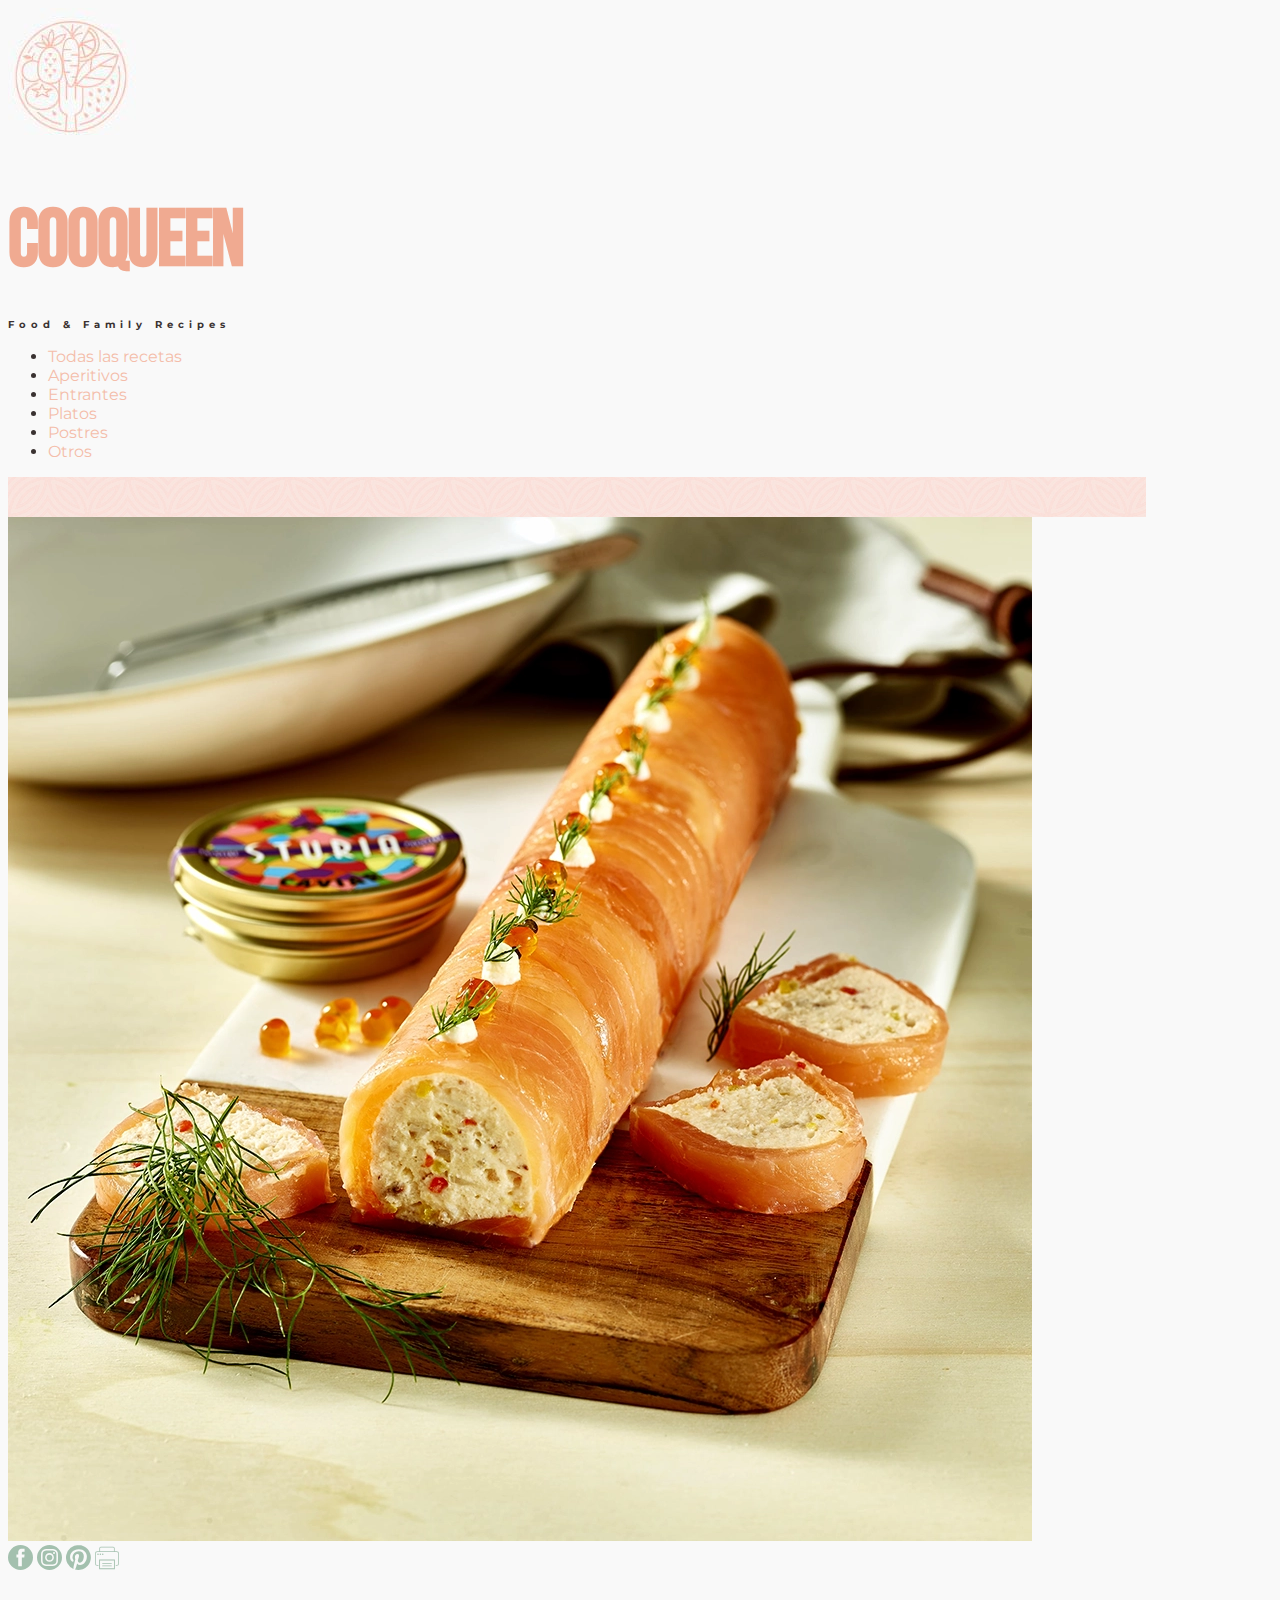
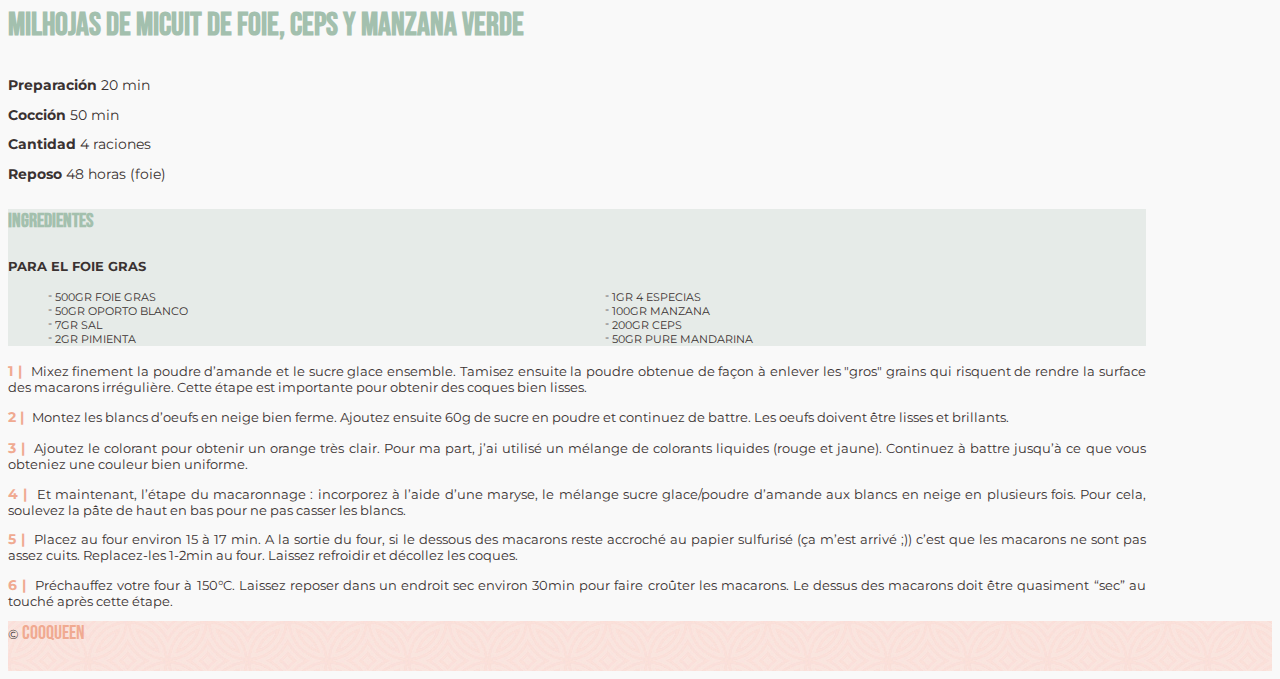
==== recipe.html @ 799fcea4 "initial" ====
<!doctype html>
<html lang="es">
<head>
    <title>Single Recipes</title>
    <meta charset="UTF-8">
    <meta name="viewport" content="width=device-width, initial-scale=1, shrink-to-fit=no">

    <link rel="preconnect" href="https://fonts.googleapis.com">
    <link rel="preconnect" href="https://fonts.gstatic.com" crossorigin>
    <link href="https://fonts.googleapis.com/css2?family=Bebas+Neue&display=swap" rel="stylesheet">
    <link href="https://fonts.googleapis.com/css2?family=Montserrat:wght@200;400&display=swap" rel="stylesheet">

    <link href="https://cdn.jsdelivr.net/npm/bootstrap@5.2.1/dist/css/bootstrap.min.css" rel="stylesheet" integrity="sha384-iYQeCzEYFbKjA/T2uDLTpkwGzCiq6soy8tYaI1GyVh/UjpbCx/TYkiZhlZB6+fzT" crossorigin="anonymous">
    <link rel="stylesheet" href="./main.css">
</head>

<body class="lab-light">
    <div class="container-fluid cooqueen" id="singleRecipe">
        <header>           
            <div class="row d-none d-md-flex">
                <div class="col-12 d-flex justify-content-center">
                    <img src="./assets/images/logo-grey.JPG" alt="logo" class="img-fluid">
                </div>
                <div class="col-12">
                    <h1 class="title text-center lh-1 mb-3">COOQUEEN</h1>
                    <h2 class="desc text-center text-uppercase ps-3 mb-4">Food & Family Recipes</h2>
                </div>
            </div>
            <nav class="main-nav d-flex justify-content-center">
                <ul class="list-unstyled list-inline" id="mainNavList">
                    <li class="list-inline-item"><a href="/" class="text-uppercase">Todas las recetas</a></li>
                    <li class="list-inline-item active"><a href="/" class="text-uppercase">Aperitivos</a></li>
                    <li class="list-inline-item"><a href="/" class="text-uppercase">Entrantes</a></li>
                    <li class="list-inline-item"><a href="/" class="text-uppercase">Platos</a></li>
                    <li class="list-inline-item"><a href="/" class="text-uppercase">Postres</a></li>
                    <li class="list-inline-item"><a href="/" class="text-uppercase">Otros</a></li>
                </ul>
            </nav>
        </header>

        <main class="recipe-main-box mx-auto mb-5">
            <div class="row mb-3">
                <div class="col-12">
                    <div class="separator"></div>
                </div>
            </div>
            
            <div class="row d-flex justify-content-center">
                <div class="col-12 col-sm-7">
                    <img src="./assets/images/buche-saumon-crab-full.webp" class="img-fluid" alt="Salmón Centolla Gazpacho">
                </div>
                <div class="col-12 col-sm-5">
                    <div class="d-flex align-items-center social-print mb-3">
                        <a href="/" class="lab-article-link" title="Link to Facebook">
                            <svg xmlns="http://www.w3.org/2000/svg" width="25" height="25" fill="#a3c0ae" viewBox="0 0 28.54 28.54"><g data-name="Capa 2"><path d="M14.27 0a14.27 14.27 0 1 0 14.27 14.27A14.27 14.27 0 0 0 14.27 0zm4.3 14.21H15.8v10.11h-4.13V14.21H9.61v-3.34h2.06V8.61c0-4.61 3.87-4.39 3.87-4.39h3.38V7.6H17a1.09 1.09 0 0 0-1.2 1.15v2.11h3.12z" data-name="Capa 1"/></g></svg>                    
                        </a>
                        <a href="/" class="lab-article-link ps-2" title="Link to Instagram">
                            <svg xmlns="http://www.w3.org/2000/svg" width="25" height="25" fill="#a3c0ae" viewBox="0 0 28.54 28.54"><g id="Capa_2" data-name="Capa 2"><g id="Capa_1-2" data-name="Capa 1"><circle class="cls-1" cx="14.27" cy="14.27" r="3.22" /><path class="cls-1" d="M21.79 8.58A3.2 3.2 0 0 0 20 6.75a5.34 5.34 0 0 0-1.79-.33c-1 0-1.32-.06-3.9-.06s-2.88 0-3.9.06a5.34 5.34 0 0 0-1.79.33 3.2 3.2 0 0 0-1.87 1.83 5.34 5.34 0 0 0-.33 1.79c0 1-.06 1.32-.06 3.9s0 2.88.06 3.9A5.34 5.34 0 0 0 6.75 20a3.2 3.2 0 0 0 1.83 1.83 5.34 5.34 0 0 0 1.79.33c1 0 1.32.06 3.9.06s2.88 0 3.9-.06a5.34 5.34 0 0 0 1.83-.37A3.2 3.2 0 0 0 21.79 20a5.34 5.34 0 0 0 .33-1.79c0-1 .06-1.32.06-3.9s0-2.88-.06-3.9a5.34 5.34 0 0 0-.33-1.83zm-7.52 10.64a5 5 0 1 1 5-5 5 5 0 0 1-5 5zm5.15-8.95a1.16 1.16 0 1 1 1.16-1.16 1.16 1.16 0 0 1-1.16 1.17z" /><path class="cls-1" d="M14.27 0a14.27 14.27 0 1 0 14.27 14.27A14.27 14.27 0 0 0 14.27 0zm9.59 18.25a7.08 7.08 0 0 1-.45 2.34 4.93 4.93 0 0 1-2.82 2.82 7.08 7.08 0 0 1-2.34.45c-1 0-1.36.06-4 .06s-2.95 0-4-.06a7.08 7.08 0 0 1-2.34-.45 4.93 4.93 0 0 1-2.82-2.82 7.08 7.08 0 0 1-.45-2.34c0-1-.06-1.36-.06-4s0-2.95.06-4a7.08 7.08 0 0 1 .45-2.34 4.93 4.93 0 0 1 2.86-2.78 7.08 7.08 0 0 1 2.34-.45c1 0 1.36-.06 4-.06s2.95 0 4 .06a7.08 7.08 0 0 1 2.34.45 4.93 4.93 0 0 1 2.82 2.82 7.08 7.08 0 0 1 .45 2.34c0 1 .06 1.36.06 4s-.05 2.93-.1 3.96z" /></g></g></svg>
                        </a>
                        <a href="/" class="lab-article-link ps-2" title="Link to Pinterest">
                            <svg xmlns="http://www.w3.org/2000/svg" width="25" height="25" fill="#a3c0ae" viewBox="0 0 28.54 28.54"><g data-name="Capa 2"><path d="M14.27 0a14.27 14.27 0 0 0-5.73 27.34 12.59 12.59 0 0 1 .25-3.28l1.84-7.77a5.46 5.46 0 0 1-.46-2.29c0-2.11 1.23-3.69 2.75-3.69a1.91 1.91 0 0 1 1.92 2.14c0 1.31-.83 3.26-1.26 5.06a2.21 2.21 0 0 0 2.25 2.75c2.7 0 4.52-3.47 4.52-7.59 0-3.13-2.11-5.47-5.94-5.47a6.76 6.76 0 0 0-7 6.83 4.12 4.12 0 0 0 .94 2.8.69.69 0 0 1 .2.79c-.07.26-.23.9-.29 1.15a.49.49 0 0 1-.71.36c-2-.81-2.92-3-2.92-5.45C4.62 9.66 8 4.8 14.82 4.8c5.45 0 9 3.94 9 8.17 0 5.6-3.11 9.78-7.7 9.78A4.09 4.09 0 0 1 12.67 21s-.83 3.29-1 3.92A12.07 12.07 0 0 1 10.23 28a14.27 14.27 0 1 0 4-28" data-name="Capa 1" /></g></svg>                                
                        </a>
                        <a href="javascript:window.print()" class="lab-article-link ps-2" title="Print">
                            <svg xmlns="http://www.w3.org/2000/svg" width="24" height="24" fill="#a3c0ae" viewBox="0 0 64 64" xml:space="preserve"><path d="M57.788 14.031H52.5V5.97a4 4 0 0 0-4-4h-33a4 4 0 0 0-4 4v8.062H6.212A6.22 6.22 0 0 0 0 20.243v26.27a6.22 6.22 0 0 0 6.212 6.213h2.38a1 1 0 1 0 0-2h-2.38A4.217 4.217 0 0 1 2 46.514v-26.27a4.217 4.217 0 0 1 4.212-4.213h51.576A4.217 4.217 0 0 1 62 20.243v26.27a4.217 4.217 0 0 1-4.212 4.213H56a1 1 0 1 0 0 2h1.788A6.22 6.22 0 0 0 64 46.514v-26.27a6.22 6.22 0 0 0-6.212-6.213zM13.5 5.97c0-1.103.897-2 2-2h33c1.103 0 2 .897 2 2v8h-37v-8z"/><path d="M44 45.032H20a.999.999 0 1 0 0 1.998h24a.999.999 0 1 0 0-1.998zM44 52.032H20a.999.999 0 1 0 0 1.998h24a.999.999 0 1 0 0-1.998z"/><circle cx="7.959" cy="21.841" r="2"/><circle cx="14.286" cy="21.841" r="2"/><circle cx="20.612" cy="21.841" r="2"/><path d="M11 62.031h42v-26H11v26zm2.404-23.596h37.192v21.193H13.404V38.435z"/></svg>                        
                        </a>
                    </div>
                    <div class="mb-2">
                        <h3 class="recipe-title text-uppercase">Milhojas de micuit de foie, ceps y manzana verde</h3>
                    </div>
                    <div class="recipe-info d-flex justify-content-between border-top border-bottom py-2 mb-3">
                        <p class="time mb-0">
                            <strong>Preparación</strong>
                            <span class="d-block">20 min</span>
                        </p>
                        <p class="baking mb-0">
                            <strong>Cocción</strong>
                            <span class="d-block">50 min</span>
                        </p>
                        <p class="quantity mb-0">
                            <strong>Cantidad</strong>
                            <span class="d-block">4 raciones</span>
                        </p>                   
                        <p class="rest mb-0">
                            <strong>Reposo</strong>
                            <span class="d-block">48 horas (foie)</span>					
                        </p>
                    </div>
                    <div class="ingredients-box mb-4">
                        <div class="p-3">
                            <h4 class="mb-2">Ingredientes</h4>
                            <div class="ingredients">
                                <span class="ingredients-title">Para el Foie Gras</span>
                                <ul class="ingredients-list ps-0 mb-0">
                                    <li>500gr Foie gras</li>
                                    <li>50gr Oporto blanco</li>
                                    <li>7gr sal</li>
                                    <li>2gr pimienta</li>
                                    <li>1gr 4 Especias</li>
                                    <li>100gr manzana</li>
                                    <li>200gr Ceps</li>
                                    <li>50gr Pure mandarina</li>
                                </ul>
                            </div>
                        </div>
                    </div>
                    <div class="elaboration-box mb-4">
                        <p><span>1 | </span>Mixez finement la poudre d’amande et le sucre glace ensemble. Tamisez ensuite la poudre obtenue de façon à enlever les "gros" grains qui risquent de rendre la surface des macarons irrégulière. Cette étape est importante pour obtenir des coques bien lisses.</p>
                        <p><span>2 | </span>Montez les blancs d’oeufs en neige bien ferme. Ajoutez ensuite 60g de sucre en poudre et continuez de battre. Les oeufs doivent être lisses et brillants.</p>
                        <p><span>3 | </span>Ajoutez le colorant pour obtenir un orange très clair. Pour ma part, j’ai utilisé un mélange de colorants liquides (rouge et jaune). Continuez à battre jusqu’à ce que vous obteniez une couleur bien uniforme.</p>
                        <p><span>4 | </span>Et maintenant, l’étape du macaronnage : incorporez à l’aide d’une maryse, le mélange sucre glace/poudre d’amande aux blancs en neige en plusieurs fois. Pour cela, soulevez la pâte de haut en bas pour ne pas casser les blancs.</p>
                        <p><span>5 | </span>Placez au four environ 15 à 17 min. A la sortie du four, si le dessous des macarons reste accroché au papier sulfurisé (ça m’est arrivé ;)) c’est que les macarons ne sont pas assez cuits. Replacez-les 1-2min au four. Laissez refroidir et décollez les coques.</p>
                        <p><span>6 | </span>Préchauffez votre four à 150°C. Laissez reposer dans un endroit sec environ 30min pour faire croûter les macarons. Le dessus des macarons doit être quasiment “sec” au touché après cette étape.</p>
                    </div>
                </div>
            </div>
        </main>
        
        <footer class="d-flex justify-content-center align-items-center">
            <span>&copy</span>
            <span class="year pe-2"></span>
            <span class="brand">COOQUEEN</span>
        </footer>
    </div>

    <script src="https://cdn.jsdelivr.net/npm/@popperjs/core@2.11.6/dist/umd/popper.min.js" integrity="sha384-oBqDVmMz9ATKxIep9tiCxS/Z9fNfEXiDAYTujMAeBAsjFuCZSmKbSSUnQlmh/jp3" crossorigin="anonymous"></script>
    <script src="https://cdn.jsdelivr.net/npm/bootstrap@5.2.1/dist/js/bootstrap.min.js" integrity="sha384-7VPbUDkoPSGFnVtYi0QogXtr74QeVeeIs99Qfg5YCF+TidwNdjvaKZX19NZ/e6oz" crossorigin="anonymous"></script>

</body>
</html>
---- main.css ----
::-webkit-input-placeholder,
input[placeholder],
[placeholder],
*[placeholder] {
  font-size: 0.7rem;
  color: #717171;
}

body {
  color: #3a3231;
  font-family: "Montserrat", sans-serif;
}
body.lab-light {
  background: #f9f9f9;
}
body a {
  color: #f4bdaa;
  text-decoration: none;
  transition: all 0.25s ease-in-out;
}
body a:before {
  transition: all 0.3s ease-in-out;
}
body a:hover {
  color: #3a3231;
}


.lab-nav {
  background-image: url("./assets/images/bground/motif-primary.jpg");
  background-repeat: repeat-x;
  font-size: 0.8rem;
}
.cooqueen header .lab-nav a, .cooqueen header .lab-nav span {
  color: rgba(0, 0, 0, 0.35);
}
.cooqueen .title {
  font-family: "Bebas Neue", cursive;
  font-size: 5rem;
  letter-spacing: -2px;
  color: #f0aa91;
}
.cooqueen .desc {
  margin-top: -1.5rem;
  font-size: 0.65rem;
  letter-spacing: 5px;
  color: #3a3231;
}
.cooqueen header #mainNav a {
  position: relative;
  color: #3a3231;
  font-size: 0.9rem;
}



.cooqueen .masonry {
  transition: all 0.5s ease-in-out;
  column-count: 2;
  column-gap: 15px;
  column-fill: initial;
}
.cooqueen .masonry .brick {
  margin-bottom: 15px;
  display: inline-block;
  vertical-align: top;
  background: #f4bdaa;
}
.cooqueen .masonry .brick img {
  opacity: 1;
  display: block;
  width: 100%;
  height: auto;
  transition: all 0.5s ease-in-out;
  backface-visibility: hidden;
}
.cooqueen .masonry .brick:hover img {
  opacity: 0.1;
}
.cooqueen .masonry .brick .backside {
  transition: 0.5s ease;
  opacity: 0;
  position: absolute;
  top: 50%;
  left: 50%;
  width:90%;
  transform: translate(-50%, -50%);
  -ms-transform: translate(-50%, -50%);
  text-align: center;
}
.cooqueen .masonry .brick:hover .backside {
  opacity: 1;
}


.cooqueen .recipe-main-box {
  max-width: 90%;
}
.cooqueen .recipe-main-box .separator {
  background-image: url("./assets/images/bground/motif-primary.jpg");
  background-repeat: repeat-x;
  height: 40px;
}
.cooqueen .recipe-main-box .recipe-title {
  font-family: "Bebas Neue", cursive;
  font-size: 2rem;
  color: #a3c0ae;
}
.cooqueen .recipe-main-box .recipe-info {
  font-size: 0.85rem;
}
.cooqueen .recipe-main-box .ingredients-box {
  background: #e6ebe8;
}
.cooqueen .recipe-main-box .ingredients-box h4 {
  color: #a3c0ae;
  font-family: "Bebas Neue", cursive;
  font-size: 1.25rem;
}
.cooqueen .recipe-main-box .ingredients-box .ingredients span {
  display: block;
  margin-bottom: 0.75rem;
  text-transform: uppercase;
  font-weight: bold;
  font-size: 0.8rem;
}
.cooqueen .recipe-main-box .ingredients-box .ingredients ul {
  list-style: none;
  column-count: 2;
}
.cooqueen .recipe-main-box .ingredients-box .ingredients ul li {
  display: block;
  text-transform: uppercase;
  font-size: 0.7rem;
}
.cooqueen .recipe-main-box .ingredients-box .ingredients ul li:before {
  position: relative;
  top: -2px;
  content: " - ";
}
.cooqueen .recipe-main-box .elaboration-box p {
  font-size: 0.8rem;
  text-align: justify;
  margin-bottom: 0.75rem;
}
.cooqueen .recipe-main-box .elaboration-box p span {
  font-size: 0.9rem;
  font-weight: bold;
  color: #f0aa91;
  padding-right: 0.25rem;
}
.cooqueen .display-5 {
  font-family: "Bebas Neue", cursive;
  color: #f0aa91;
}


.cooqueen footer {
  height: 50px;
  background-image: url("./assets/images/bground/motif-primary.jpg");
  background-repeat: repeat-x;
  font-size: 0.8rem;
}
.cooqueen footer .brand {
  font-family: "Bebas Neue", cursive;
  font-size: 1.25rem;
  color: #f0aa91;
  padding-top: 1px;
}


@media (min-width: 768px) {
  .cooqueen header #mainNav li {
    border: none!important;
  }
  .cooqueen header #mainNav a:before {
    position: absolute;
    bottom: -6px;
    left: 0;
    display: block;
    width: 0;
    height: 2.5px;
    content: "";
    background: #a3c0ae;
  }
  .cooqueen header #mainNav a:hover:before,
  .cooqueen header #mainNav a.active:before {
    width: 100%;
  } 
  .cooqueen  .masonry {
    column-count: 3;
    column-gap: 30px;
  }
  .cooqueen .masonry .brick {
    margin-bottom: 30px;
  }
}
@media (min-width: 1200px) {
  .cooqueen  .masonry {
    column-count: 4;
  }
}
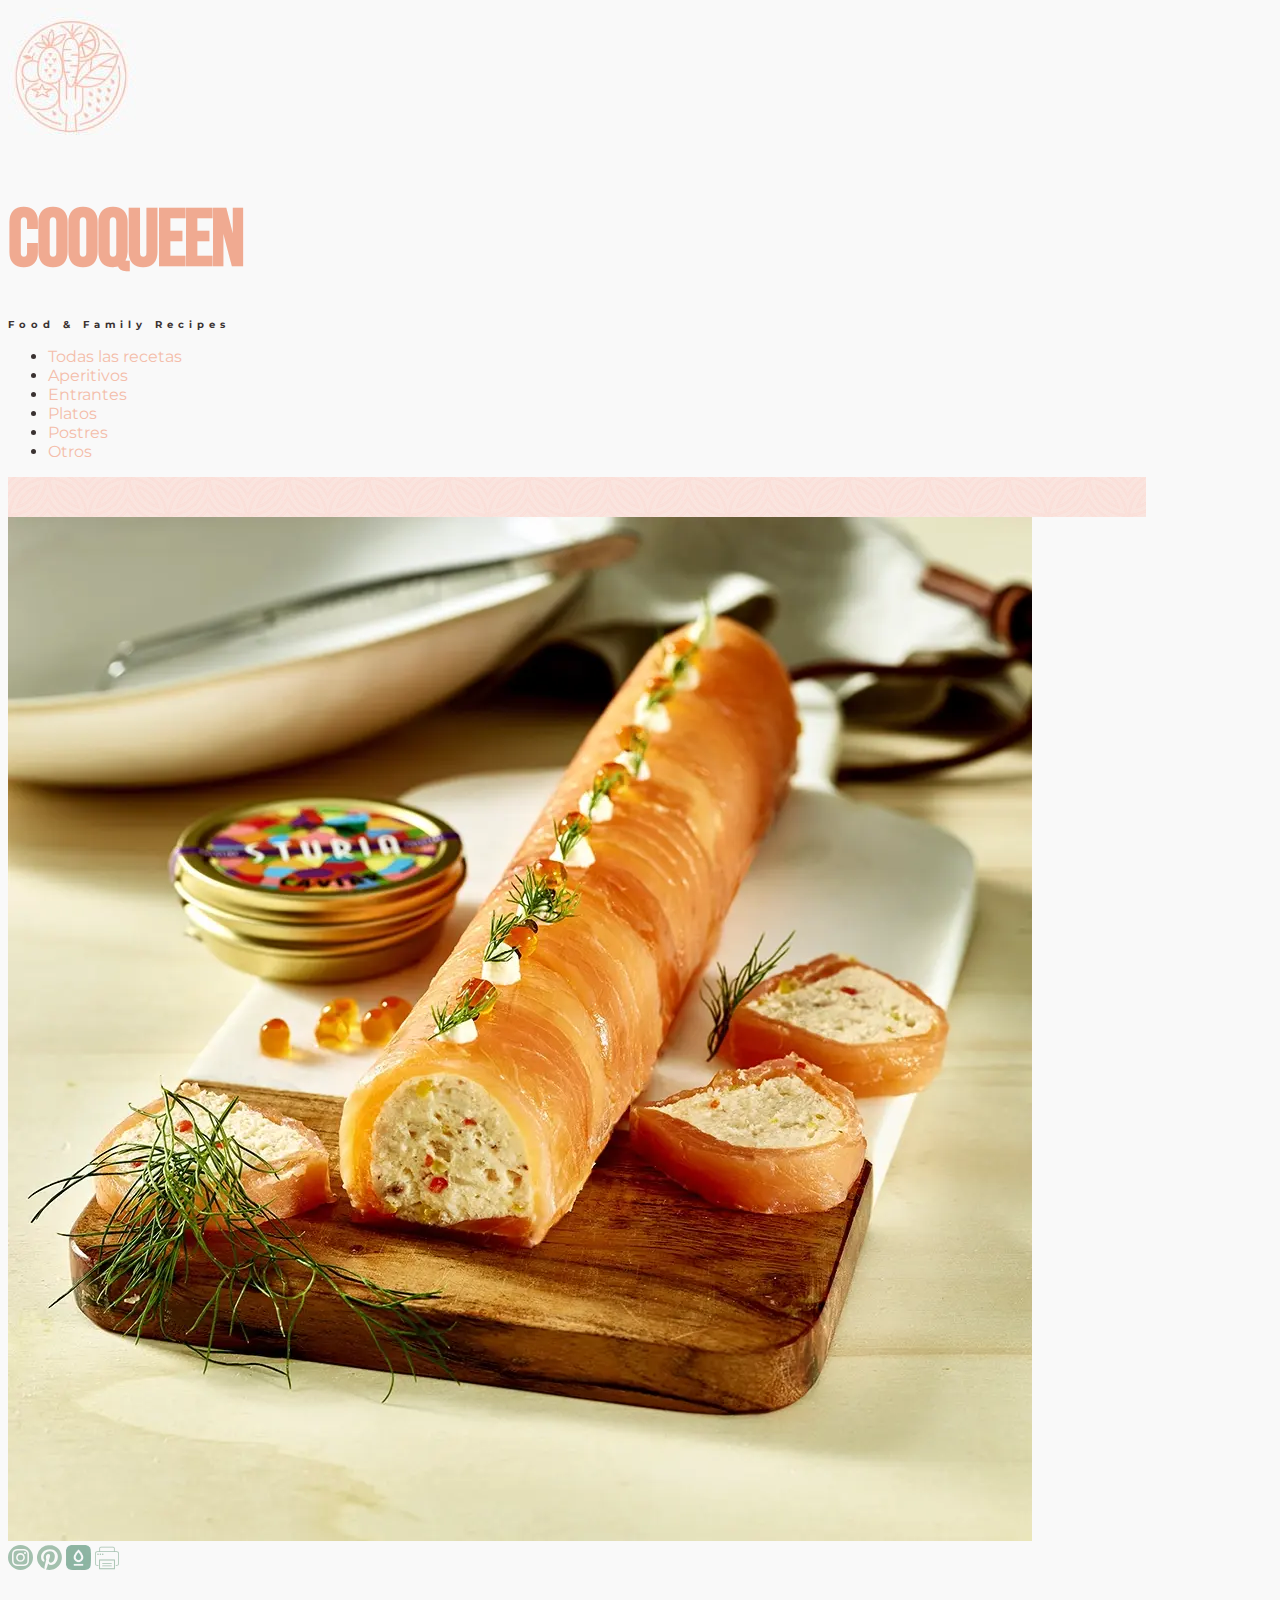
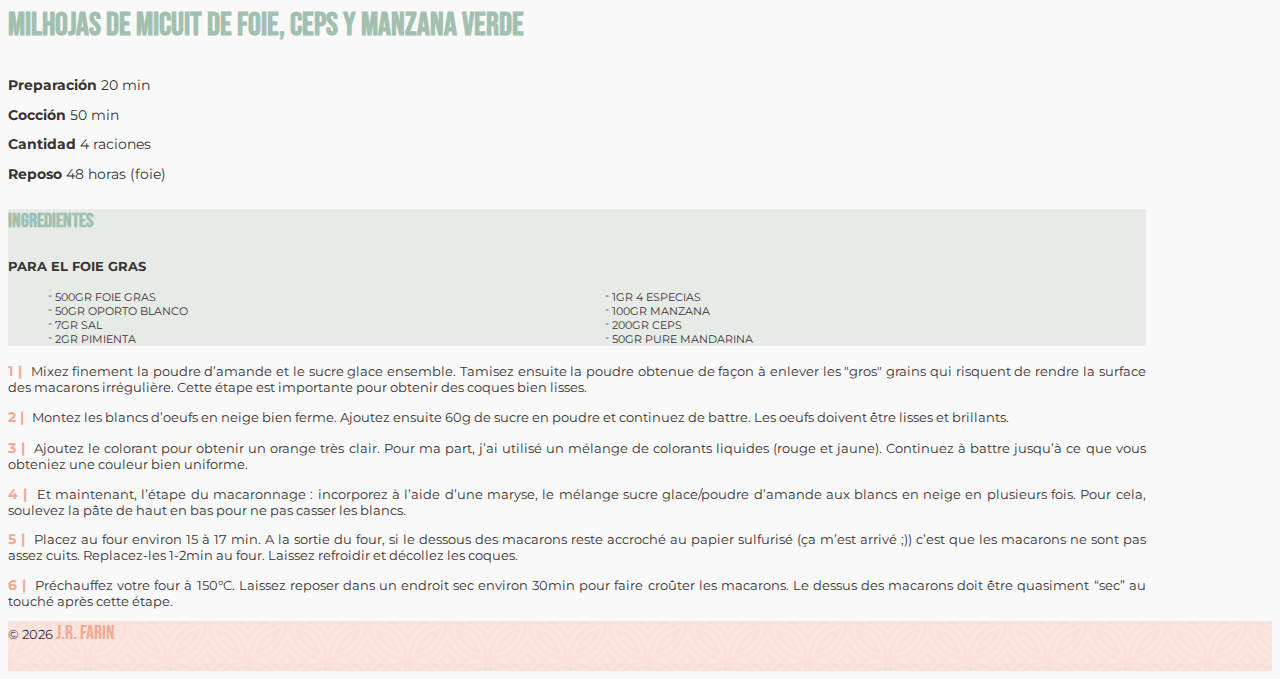
==== commit b1f9f938: "More Images" ====
--- a/recipe.html
+++ b/recipe.html
@@ -47,18 +47,18 @@
             
             <div class="row d-flex justify-content-center">
                 <div class="col-12 col-sm-7">
-                    <img src="./assets/images/buche-saumon-crab-full.webp" class="img-fluid" alt="Salmón Centolla Gazpacho">
+                    <img src="./assets/images/BucheSaumon.webp" class="img-fluid" alt="Buche de salmón">
                 </div>
                 <div class="col-12 col-sm-5">
-                    <div class="d-flex align-items-center social-print mb-3">
-                        <a href="/" class="lab-article-link" title="Link to Facebook">
-                            <svg xmlns="http://www.w3.org/2000/svg" width="25" height="25" fill="#a3c0ae" viewBox="0 0 28.54 28.54"><g data-name="Capa 2"><path d="M14.27 0a14.27 14.27 0 1 0 14.27 14.27A14.27 14.27 0 0 0 14.27 0zm4.3 14.21H15.8v10.11h-4.13V14.21H9.61v-3.34h2.06V8.61c0-4.61 3.87-4.39 3.87-4.39h3.38V7.6H17a1.09 1.09 0 0 0-1.2 1.15v2.11h3.12z" data-name="Capa 1"/></g></svg>                    
-                        </a>
+                    <div class="d-flex align-items-center social-print my-2">
                         <a href="/" class="lab-article-link ps-2" title="Link to Instagram">
                             <svg xmlns="http://www.w3.org/2000/svg" width="25" height="25" fill="#a3c0ae" viewBox="0 0 28.54 28.54"><g id="Capa_2" data-name="Capa 2"><g id="Capa_1-2" data-name="Capa 1"><circle class="cls-1" cx="14.27" cy="14.27" r="3.22" /><path class="cls-1" d="M21.79 8.58A3.2 3.2 0 0 0 20 6.75a5.34 5.34 0 0 0-1.79-.33c-1 0-1.32-.06-3.9-.06s-2.88 0-3.9.06a5.34 5.34 0 0 0-1.79.33 3.2 3.2 0 0 0-1.87 1.83 5.34 5.34 0 0 0-.33 1.79c0 1-.06 1.32-.06 3.9s0 2.88.06 3.9A5.34 5.34 0 0 0 6.75 20a3.2 3.2 0 0 0 1.83 1.83 5.34 5.34 0 0 0 1.79.33c1 0 1.32.06 3.9.06s2.88 0 3.9-.06a5.34 5.34 0 0 0 1.83-.37A3.2 3.2 0 0 0 21.79 20a5.34 5.34 0 0 0 .33-1.79c0-1 .06-1.32.06-3.9s0-2.88-.06-3.9a5.34 5.34 0 0 0-.33-1.83zm-7.52 10.64a5 5 0 1 1 5-5 5 5 0 0 1-5 5zm5.15-8.95a1.16 1.16 0 1 1 1.16-1.16 1.16 1.16 0 0 1-1.16 1.17z" /><path class="cls-1" d="M14.27 0a14.27 14.27 0 1 0 14.27 14.27A14.27 14.27 0 0 0 14.27 0zm9.59 18.25a7.08 7.08 0 0 1-.45 2.34 4.93 4.93 0 0 1-2.82 2.82 7.08 7.08 0 0 1-2.34.45c-1 0-1.36.06-4 .06s-2.95 0-4-.06a7.08 7.08 0 0 1-2.34-.45 4.93 4.93 0 0 1-2.82-2.82 7.08 7.08 0 0 1-.45-2.34c0-1-.06-1.36-.06-4s0-2.95.06-4a7.08 7.08 0 0 1 .45-2.34 4.93 4.93 0 0 1 2.86-2.78 7.08 7.08 0 0 1 2.34-.45c1 0 1.36-.06 4-.06s2.95 0 4 .06a7.08 7.08 0 0 1 2.34.45 4.93 4.93 0 0 1 2.82 2.82 7.08 7.08 0 0 1 .45 2.34c0 1 .06 1.36.06 4s-.05 2.93-.1 3.96z" /></g></g></svg>
                         </a>
                         <a href="/" class="lab-article-link ps-2" title="Link to Pinterest">
                             <svg xmlns="http://www.w3.org/2000/svg" width="25" height="25" fill="#a3c0ae" viewBox="0 0 28.54 28.54"><g data-name="Capa 2"><path d="M14.27 0a14.27 14.27 0 0 0-5.73 27.34 12.59 12.59 0 0 1 .25-3.28l1.84-7.77a5.46 5.46 0 0 1-.46-2.29c0-2.11 1.23-3.69 2.75-3.69a1.91 1.91 0 0 1 1.92 2.14c0 1.31-.83 3.26-1.26 5.06a2.21 2.21 0 0 0 2.25 2.75c2.7 0 4.52-3.47 4.52-7.59 0-3.13-2.11-5.47-5.94-5.47a6.76 6.76 0 0 0-7 6.83 4.12 4.12 0 0 0 .94 2.8.69.69 0 0 1 .2.79c-.07.26-.23.9-.29 1.15a.49.49 0 0 1-.71.36c-2-.81-2.92-3-2.92-5.45C4.62 9.66 8 4.8 14.82 4.8c5.45 0 9 3.94 9 8.17 0 5.6-3.11 9.78-7.7 9.78A4.09 4.09 0 0 1 12.67 21s-.83 3.29-1 3.92A12.07 12.07 0 0 1 10.23 28a14.27 14.27 0 1 0 4-28" data-name="Capa 1" /></g></svg>                                
+                        </a>
+                        <a href="/" class="lab-article-link ps-2" title="Link to Gronda">
+                            <img src="./assets/images/bground/grondaLogo.webp" width="25" height="25" alt="">
                         </a>
                         <a href="javascript:window.print()" class="lab-article-link ps-2" title="Print">
                             <svg xmlns="http://www.w3.org/2000/svg" width="24" height="24" fill="#a3c0ae" viewBox="0 0 64 64" xml:space="preserve"><path d="M57.788 14.031H52.5V5.97a4 4 0 0 0-4-4h-33a4 4 0 0 0-4 4v8.062H6.212A6.22 6.22 0 0 0 0 20.243v26.27a6.22 6.22 0 0 0 6.212 6.213h2.38a1 1 0 1 0 0-2h-2.38A4.217 4.217 0 0 1 2 46.514v-26.27a4.217 4.217 0 0 1 4.212-4.213h51.576A4.217 4.217 0 0 1 62 20.243v26.27a4.217 4.217 0 0 1-4.212 4.213H56a1 1 0 1 0 0 2h1.788A6.22 6.22 0 0 0 64 46.514v-26.27a6.22 6.22 0 0 0-6.212-6.213zM13.5 5.97c0-1.103.897-2 2-2h33c1.103 0 2 .897 2 2v8h-37v-8z"/><path d="M44 45.032H20a.999.999 0 1 0 0 1.998h24a.999.999 0 1 0 0-1.998zM44 52.032H20a.999.999 0 1 0 0 1.998h24a.999.999 0 1 0 0-1.998z"/><circle cx="7.959" cy="21.841" r="2"/><circle cx="14.286" cy="21.841" r="2"/><circle cx="20.612" cy="21.841" r="2"/><path d="M11 62.031h42v-26H11v26zm2.404-23.596h37.192v21.193H13.404V38.435z"/></svg>                        
@@ -118,13 +118,14 @@
         <footer class="d-flex justify-content-center align-items-center">
             <span>&copy</span>
             <span class="year pe-2"></span>
-            <span class="brand">COOQUEEN</span>
+            <span class="brand">J.R. Farin</span>
         </footer>
     </div>
 
     <script src="https://cdn.jsdelivr.net/npm/@popperjs/core@2.11.6/dist/umd/popper.min.js" integrity="sha384-oBqDVmMz9ATKxIep9tiCxS/Z9fNfEXiDAYTujMAeBAsjFuCZSmKbSSUnQlmh/jp3" crossorigin="anonymous"></script>
     <script src="https://cdn.jsdelivr.net/npm/bootstrap@5.2.1/dist/js/bootstrap.min.js" integrity="sha384-7VPbUDkoPSGFnVtYi0QogXtr74QeVeeIs99Qfg5YCF+TidwNdjvaKZX19NZ/e6oz" crossorigin="anonymous"></script>
 
+    <script src="./main.js" type="module"></script>
 </body>
 </html>
 
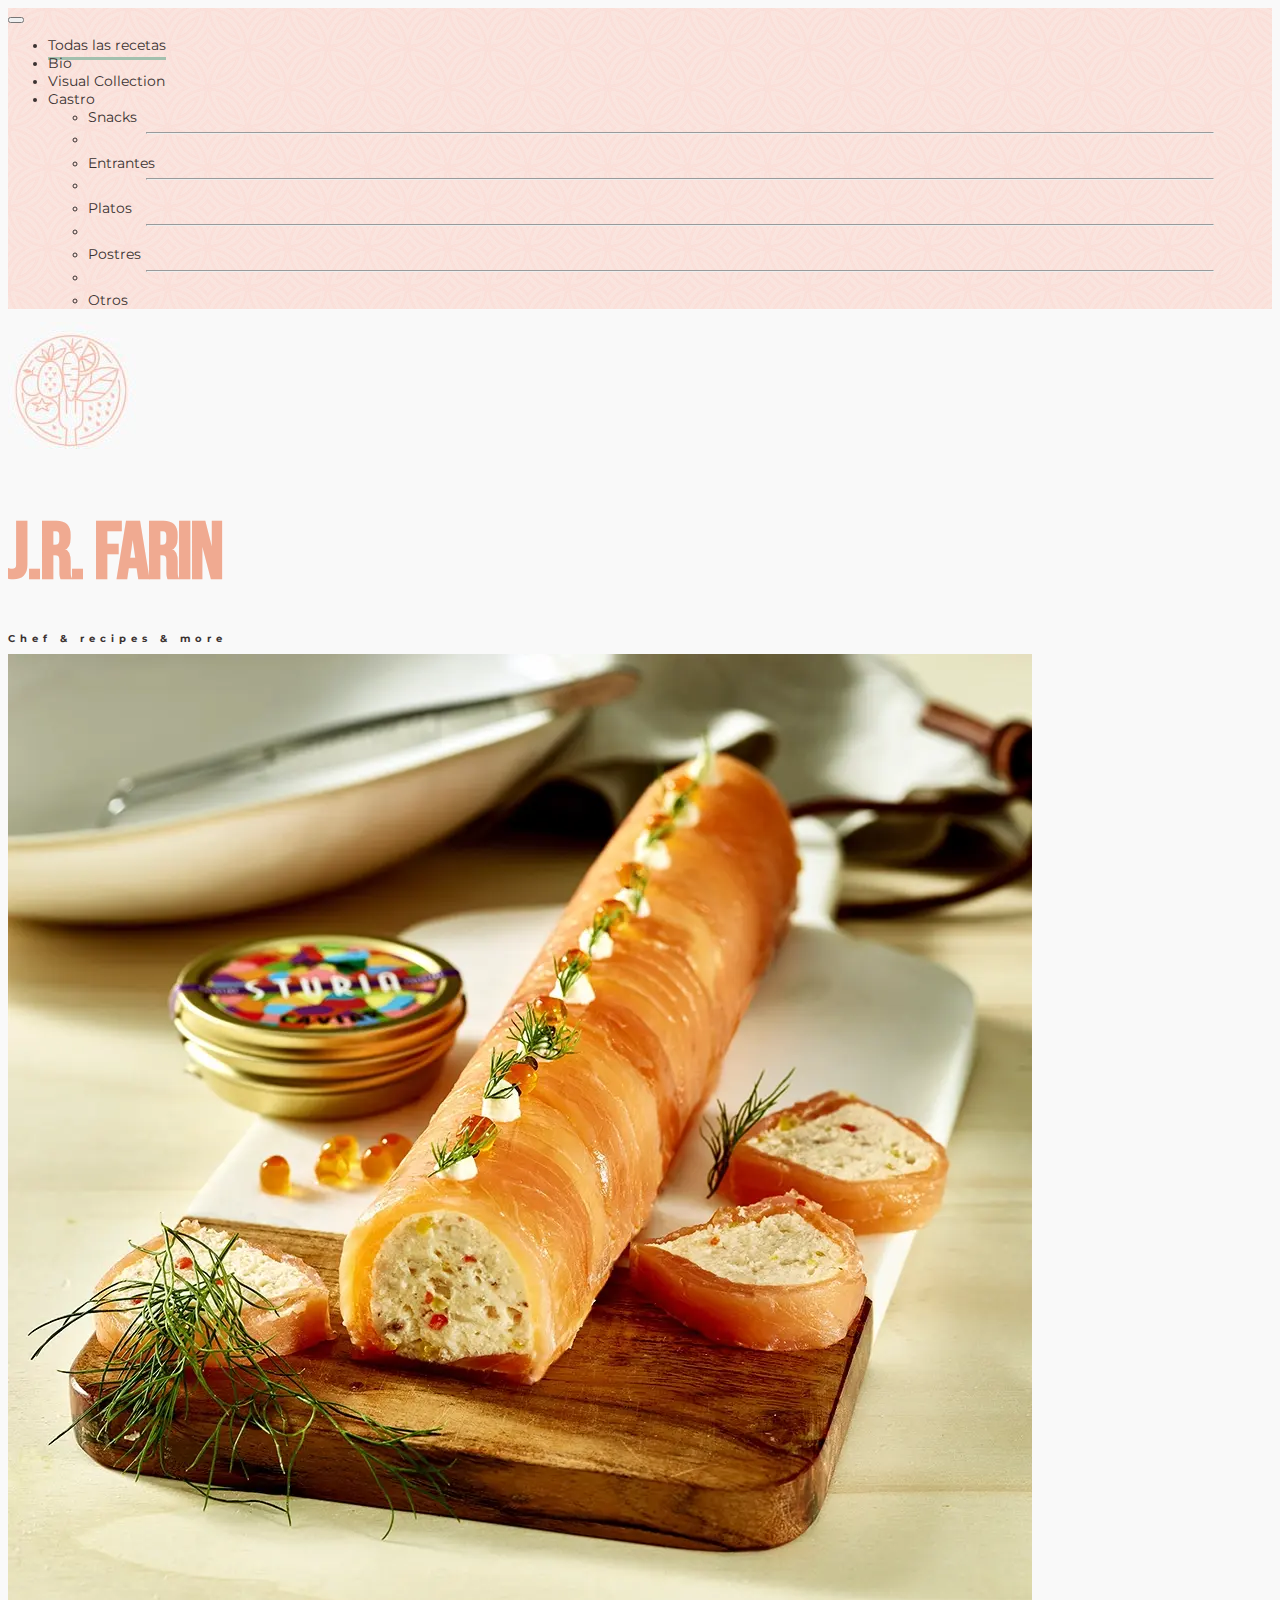
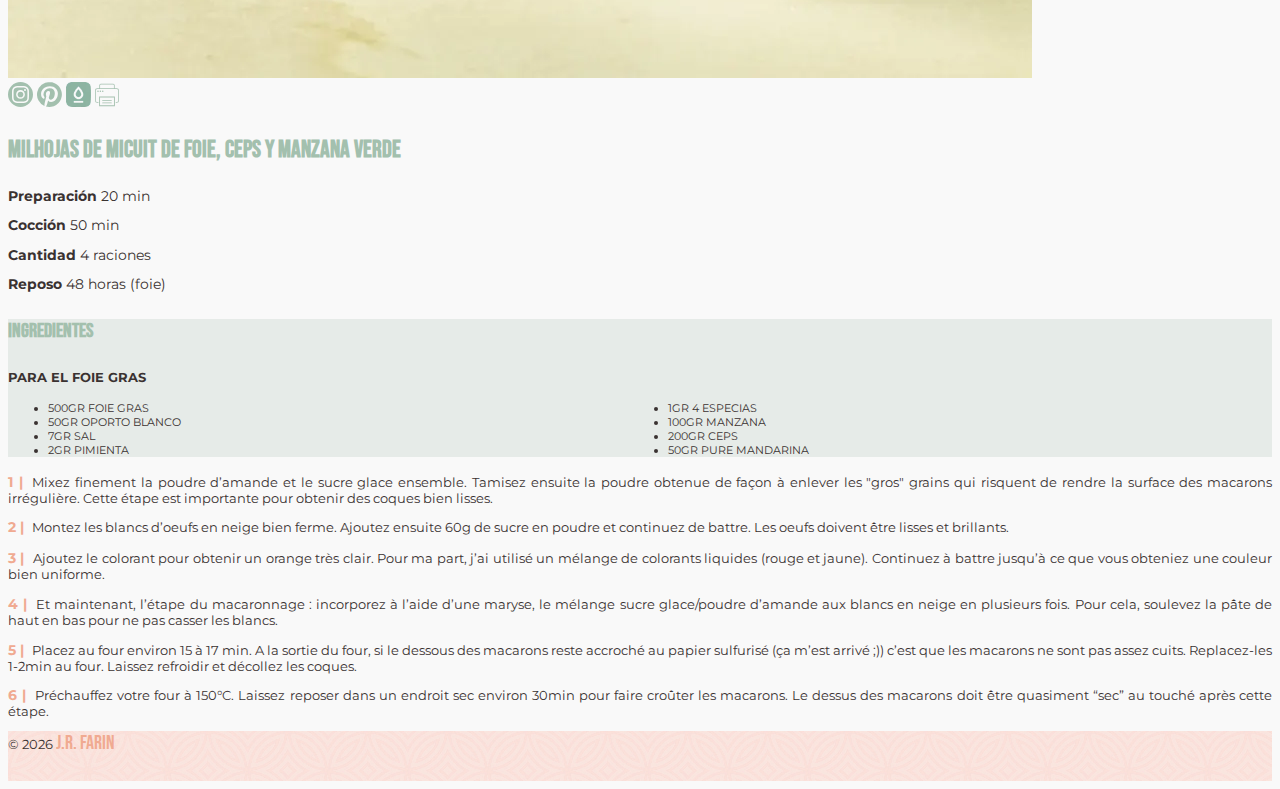
==== commit 6ca91a22: "Navigation Dropdown" ====
--- a/recipe.html
+++ b/recipe.html
@@ -16,42 +16,58 @@
 
 <body class="lab-light">
     <div class="container-fluid cooqueen" id="singleRecipe">
-        <header>           
-            <div class="row d-none d-md-flex">
+        <!-- Login -->
+        <header class="row flex-column flex-md-column-reverse">
+            <div class="col-12 lab-nav">
+                <!-- Navigation -->
+                <nav class="navbar navbar-expand-md" id="mainNav" aria-label="navbar">
+                    <div class="container-fluid px-0">
+                        <button class="navbar-toggler collapsed border-0 shadow-none" type="button" data-bs-toggle="collapse" data-bs-target="#navbar-jrf" aria-controls="navbar-jrf" aria-expanded="false" aria-label="Toggle navigation">
+                            <span class="navbar-toggler-icon"></span>
+                        </button>
+                        <div class="navbar-collapse collapse" id="navbar-jrf">
+                            <ul class="navbar-nav mx-auto mb-2 mb-md-0">
+                                <li class="nav-item border-bottom border-white py-1 mx-3"><a href="./recipe.html" class="nav-link text-uppercase p-0 pt-2 active" aria-current="page">Todas las recetas</a></li>                          
+                                <li class="nav-item border-bottom border-white py-1 mx-3"><a href="#" class="nav-link text-uppercase p-0 pt-2">Bio</a></li>
+                                <li class="nav-item border-bottom border-white py-1 mx-3"><a href="#" class="nav-link text-uppercase p-0 pt-2">Visual Collection</a></li>
+                                <li class="nav-item dropdown py-1 mx-3"><a class="nav-link dropdown-toggle text-uppercase p-0 pt-2" id="navbarDropdown" role="button" data-bs-toggle="dropdown" aria-expanded="false">Gastro</a>
+                                    <ul class="dropdown-menu" aria-labelledby="navbarDropdown">
+                                        <li><a class="dropdown-item text-uppercase" href="#">Snacks</a></li>
+                                        <li><hr class="dropdown-divider mx-auto"></li>
+                                        <li><a class="dropdown-item text-uppercase" href="#">Entrantes</a></li>
+                                        <li><hr class="dropdown-divider mx-auto"></li>
+                                        <li><a class="dropdown-item text-uppercase" href="#">Platos</a></li>
+                                        <li><hr class="dropdown-divider mx-auto"></li>
+                                        <li><a class="dropdown-item text-uppercase" href="#">Postres</a></li>
+                                        <li><hr class="dropdown-divider mx-auto"></li>
+                                        <li><a class="dropdown-item text-uppercase" href="#">Otros</a></li>
+                                    </ul>
+                                </li>
+                            </ul>                    
+                        </div>
+                    </div>
+                </nav>
+            </div>
+            <!-- Logos -->
+            <div class="w-100 justify-content-center align-items-center p-md-2">
                 <div class="col-12 d-flex justify-content-center">
                     <img src="./assets/images/logo-grey.JPG" alt="logo" class="img-fluid">
                 </div>
                 <div class="col-12">
-                    <h1 class="title text-center lh-1 mb-3">COOQUEEN</h1>
-                    <h2 class="desc text-center text-uppercase ps-3 mb-4">Food & Family Recipes</h2>
+                    <h1 class="title text-center lh-1">J.R. FARIN</h1>
+                    <h2 class="desc text-center text-uppercase p-1 p-md-3 mb-0">Chef & recipes & more</h2>
                 </div>
             </div>
-            <nav class="main-nav d-flex justify-content-center">
-                <ul class="list-unstyled list-inline" id="mainNavList">
-                    <li class="list-inline-item"><a href="/" class="text-uppercase">Todas las recetas</a></li>
-                    <li class="list-inline-item active"><a href="/" class="text-uppercase">Aperitivos</a></li>
-                    <li class="list-inline-item"><a href="/" class="text-uppercase">Entrantes</a></li>
-                    <li class="list-inline-item"><a href="/" class="text-uppercase">Platos</a></li>
-                    <li class="list-inline-item"><a href="/" class="text-uppercase">Postres</a></li>
-                    <li class="list-inline-item"><a href="/" class="text-uppercase">Otros</a></li>
-                </ul>
-            </nav>
         </header>
 
-        <main class="recipe-main-box mx-auto mb-5">
-            <div class="row mb-3">
-                <div class="col-12">
-                    <div class="separator"></div>
-                </div>
-            </div>
-            
+        <main class="recipe-main-box mx-auto my-2">
             <div class="row d-flex justify-content-center">
-                <div class="col-12 col-sm-7">
+                <div class="col-12 col-sm-6">
                     <img src="./assets/images/BucheSaumon.webp" class="img-fluid" alt="Buche de salmón">
                 </div>
-                <div class="col-12 col-sm-5">
+                <div class="col-12 col-sm-6">
                     <div class="d-flex align-items-center social-print my-2">
-                        <a href="/" class="lab-article-link ps-2" title="Link to Instagram">
+                        <a href="/" class="lab-article-link" title="Link to Instagram">
                             <svg xmlns="http://www.w3.org/2000/svg" width="25" height="25" fill="#a3c0ae" viewBox="0 0 28.54 28.54"><g id="Capa_2" data-name="Capa 2"><g id="Capa_1-2" data-name="Capa 1"><circle class="cls-1" cx="14.27" cy="14.27" r="3.22" /><path class="cls-1" d="M21.79 8.58A3.2 3.2 0 0 0 20 6.75a5.34 5.34 0 0 0-1.79-.33c-1 0-1.32-.06-3.9-.06s-2.88 0-3.9.06a5.34 5.34 0 0 0-1.79.33 3.2 3.2 0 0 0-1.87 1.83 5.34 5.34 0 0 0-.33 1.79c0 1-.06 1.32-.06 3.9s0 2.88.06 3.9A5.34 5.34 0 0 0 6.75 20a3.2 3.2 0 0 0 1.83 1.83 5.34 5.34 0 0 0 1.79.33c1 0 1.32.06 3.9.06s2.88 0 3.9-.06a5.34 5.34 0 0 0 1.83-.37A3.2 3.2 0 0 0 21.79 20a5.34 5.34 0 0 0 .33-1.79c0-1 .06-1.32.06-3.9s0-2.88-.06-3.9a5.34 5.34 0 0 0-.33-1.83zm-7.52 10.64a5 5 0 1 1 5-5 5 5 0 0 1-5 5zm5.15-8.95a1.16 1.16 0 1 1 1.16-1.16 1.16 1.16 0 0 1-1.16 1.17z" /><path class="cls-1" d="M14.27 0a14.27 14.27 0 1 0 14.27 14.27A14.27 14.27 0 0 0 14.27 0zm9.59 18.25a7.08 7.08 0 0 1-.45 2.34 4.93 4.93 0 0 1-2.82 2.82 7.08 7.08 0 0 1-2.34.45c-1 0-1.36.06-4 .06s-2.95 0-4-.06a7.08 7.08 0 0 1-2.34-.45 4.93 4.93 0 0 1-2.82-2.82 7.08 7.08 0 0 1-.45-2.34c0-1-.06-1.36-.06-4s0-2.95.06-4a7.08 7.08 0 0 1 .45-2.34 4.93 4.93 0 0 1 2.86-2.78 7.08 7.08 0 0 1 2.34-.45c1 0 1.36-.06 4-.06s2.95 0 4 .06a7.08 7.08 0 0 1 2.34.45 4.93 4.93 0 0 1 2.82 2.82 7.08 7.08 0 0 1 .45 2.34c0 1 .06 1.36.06 4s-.05 2.93-.1 3.96z" /></g></g></svg>
                         </a>
                         <a href="/" class="lab-article-link ps-2" title="Link to Pinterest">
@@ -86,11 +102,11 @@
                         </p>
                     </div>
                     <div class="ingredients-box mb-4">
-                        <div class="p-3">
-                            <h4 class="mb-2">Ingredientes</h4>
+                        <div class="px-2 py-3">
+                            <h4 class="my-2">Ingredientes</h4>
                             <div class="ingredients">
                                 <span class="ingredients-title">Para el Foie Gras</span>
-                                <ul class="ingredients-list ps-0 mb-0">
+                                <ul class="ingredients-list list-unstyled mb-0">
                                     <li>500gr Foie gras</li>
                                     <li>50gr Oporto blanco</li>
                                     <li>7gr sal</li>
--- a/main.css
+++ b/main.css
@@ -29,7 +29,7 @@
 
 .lab-nav {
   background-image: url("./assets/images/bground/motif-primary.jpg");
-  background-repeat: repeat-x;
+  background-repeat: repeat;
   font-size: 0.8rem;
 }
 .cooqueen header .lab-nav a, .cooqueen header .lab-nav span {
@@ -52,7 +52,9 @@
   color: #3a3231;
   font-size: 0.9rem;
 }
-
+#mainNav .dropdown-divider {
+  width: 90%;
+}
 
 
 .cooqueen .masonry {
@@ -94,31 +96,24 @@
 }
 
 
-.cooqueen .recipe-main-box {
-  max-width: 90%;
-}
-.cooqueen .recipe-main-box .separator {
-  background-image: url("./assets/images/bground/motif-primary.jpg");
-  background-repeat: repeat-x;
-  height: 40px;
-}
-.cooqueen .recipe-main-box .recipe-title {
+
+.cooqueen .recipe-title {
   font-family: "Bebas Neue", cursive;
-  font-size: 2rem;
+  font-size: 1.5rem;
   color: #a3c0ae;
 }
-.cooqueen .recipe-main-box .recipe-info {
+.cooqueen .recipe-info {
   font-size: 0.85rem;
 }
-.cooqueen .recipe-main-box .ingredients-box {
+.cooqueen .ingredients-box {
   background: #e6ebe8;
 }
-.cooqueen .recipe-main-box .ingredients-box h4 {
+.cooqueen .ingredients-box h4 {
   color: #a3c0ae;
   font-family: "Bebas Neue", cursive;
   font-size: 1.25rem;
 }
-.cooqueen .recipe-main-box .ingredients-box .ingredients span {
+.cooqueen .ingredients-box .ingredients span {
   display: block;
   margin-bottom: 0.75rem;
   text-transform: uppercase;
@@ -126,18 +121,11 @@
   font-size: 0.8rem;
 }
 .cooqueen .recipe-main-box .ingredients-box .ingredients ul {
-  list-style: none;
   column-count: 2;
 }
 .cooqueen .recipe-main-box .ingredients-box .ingredients ul li {
-  display: block;
   text-transform: uppercase;
   font-size: 0.7rem;
-}
-.cooqueen .recipe-main-box .ingredients-box .ingredients ul li:before {
-  position: relative;
-  top: -2px;
-  content: " - ";
 }
 .cooqueen .recipe-main-box .elaboration-box p {
   font-size: 0.8rem;
@@ -150,11 +138,6 @@
   color: #f0aa91;
   padding-right: 0.25rem;
 }
-.cooqueen .display-5 {
-  font-family: "Bebas Neue", cursive;
-  color: #f0aa91;
-}
-
 
 .cooqueen footer {
   height: 50px;
